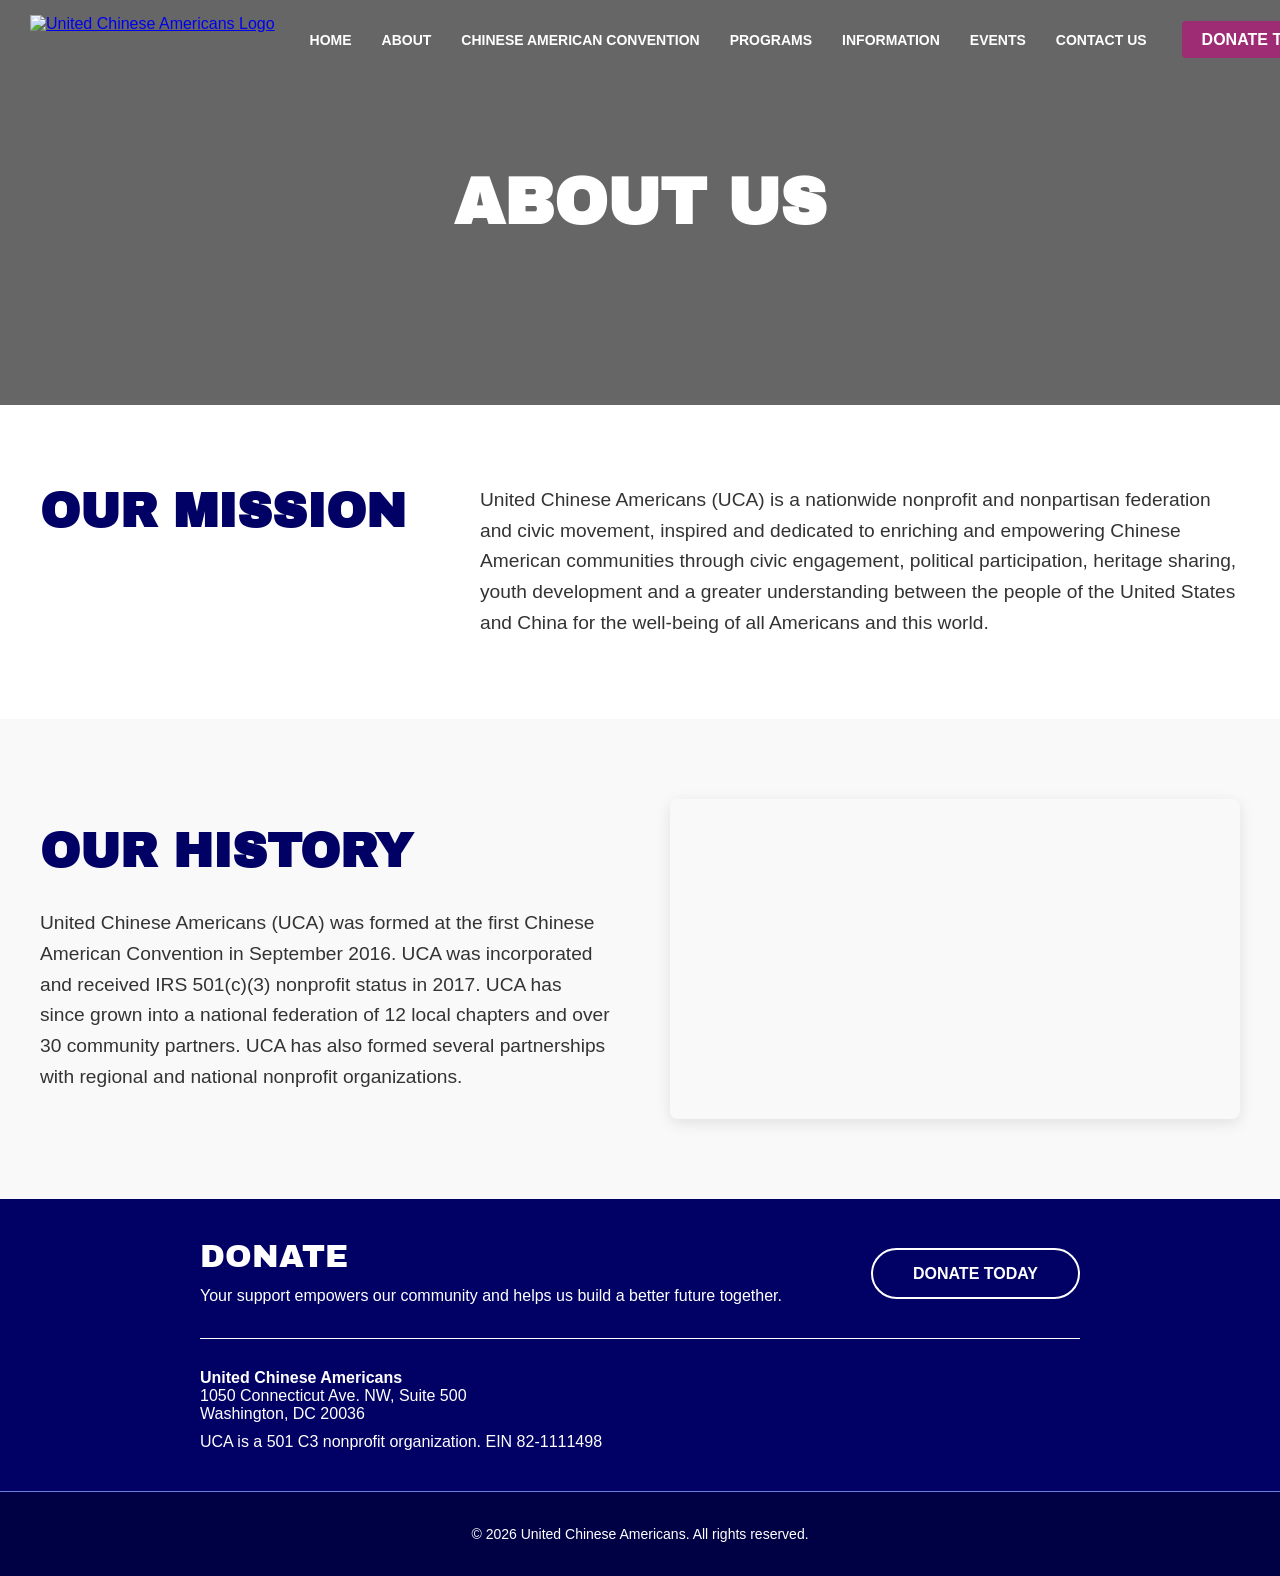
==== about.html @ e95e44c4 "Finished team page" ====
<!DOCTYPE html>
<html lang="en">

<head>
    <meta charset="UTF-8">
    <meta name="viewport" content="width=device-width, initial-scale=1.0">
    <link rel="icon" href="images/logo.png" type="image/png">
    <title>United Chinese Americans</title>
    <link rel="stylesheet" href="styles/shared.css">
    <link rel="stylesheet" href="styles/about.css">
    <script defer src="scripts/shared.js"></script>
    <script defer src="scripts/about.js"></script>
    <!-- Google Fonts -->
    <link rel="preconnect" href="https://fonts.googleapis.com">
    <link rel="preconnect" href="https://fonts.gstatic.com" crossorigin>
    <link href="https://fonts.googleapis.com/css2?family=Archivo+Black&family=Great+Vibes&display=swap"
        rel="stylesheet">
</head>

<body>

    <!-- Header will be loaded here -->
    <div id="header-placeholder"></div>

    <main>
        <section class="about-hero">
            <div class="hero-overlay"></div>
            <div class="hero-content">
                <h1>ABOUT US</h1>
            </div>
        </section>

        <section class="mission-section">
            <div class="mission-container">
                <div class="mission-left">
                    <h2>Our Mission</h2>
                </div>
                <div class="mission-right">
                    <p>United Chinese Americans (UCA) is a nationwide nonprofit and nonpartisan federation and civic
                        movement, inspired and dedicated to enriching and empowering Chinese American communities
                        through civic engagement, political participation, heritage sharing, youth development and a
                        greater understanding between the people of the United States and China for the well-being of
                        all Americans and this world.</p>
                </div>
            </div>
        </section>

        <section class="history-section">
            <div class="history-container">
                <div class="history-left">
                    <h2>Our History</h2>
                    <p>United Chinese Americans (UCA) was formed at the first Chinese American Convention in September
                        2016. UCA was incorporated and received IRS 501(c)(3) nonprofit status in 2017. UCA has since
                        grown into a national federation of 12 local chapters and over 30 community partners. UCA has
                        also formed several partnerships with regional and national nonprofit organizations. </p> 
                </div>
                <div class="history-right">
                    <div class="video-wrapper">
                        <iframe src="https://www.youtube.com/embed/5W8RGDTOjv4" title="UCA History Video"
                            frameborder="0"
                            allow="accelerometer; autoplay; clipboard-write; encrypted-media; gyroscope; picture-in-picture; web-share"
                            allowfullscreen></iframe>
                    </div>
                </div>
            </div>
        </section>
    </main>


    <!-- Footer will be loaded here -->
    <div id="footer-placeholder"></div>

</body>

</html>
---- styles/shared.css ----
/* General Reset */
body {
    margin: 0;
    font-family: 'Segoe UI', Tahoma, Geneva, Verdana, sans-serif;
}

/* Header Layout */
.site-header {
    display: flex;
    justify-content: space-between;
    align-items: center;
    padding: 15px 30px;
    background-color: transparent;
    white-space: nowrap;
    position: fixed;
    top: 0;
    left: 0;
    width: 100%;
    box-sizing: border-box;
    transition: background-color 0.3s ease, box-shadow 0.3s ease;
    z-index: 1000;
}

/* Header Scrolled/Hover State */
.site-header.scrolled,
.site-header:hover {
    background-color: #ffffff;
    box-shadow: 0 2px 5px rgba(0,0,0,0.1);
}

/* Left: Logo */
.header-left {
    flex: 0 0 auto;
}

.logo-img {
    height: 50px; /* Adjust based on actual logo aspect ratio */
    width: auto;
    display: block;
}

/* Center: Navigation */
.header-center {
    flex: 1 1 auto;
    display: flex;
    justify-content: center;
    padding: 0 20px;
    align-items: center;
}

.main-nav {
    display: flex;
    align-items: center;
}

/* Top-level Navigation Links */
.main-nav > a,
.dropdown > a {
    text-decoration: none;
    color: #ffffff;
    font-weight: 600;
    font-size: 14px;
    margin: 0 15px;
    transition: color 0.3s ease;
    display: inline-block;
}

.site-header.scrolled .main-nav > a,
.site-header.scrolled .dropdown > a,
.site-header:hover .main-nav > a,
.site-header:hover .dropdown > a {
    color: #333;
}

.main-nav > a:hover,
.dropdown > a:hover {
    color: #0056b3;
}

/* Dropdown Menu Styles */
.dropdown {
    position: relative;
    display: flex;
    align-items: center;
    height: 100%;
}

.dropdown-content {
    display: none;
    position: absolute;
    background-color: #ffffff;
    min-width: 220px;
    box-shadow: 0px 8px 16px 0px rgba(0,0,0,0.2);
    z-index: 1001;
    top: 100%;
    left: 0;
    border-top: 3px solid #9e2c74;
    text-align: left;
}

.dropdown:hover .dropdown-content {
    display: block;
}

.dropdown-content a {
    color: #333;
    padding: 12px 16px;
    text-decoration: none;
    display: block;
    margin: 0;
    font-weight: normal;
    font-size: 14px;
    border-bottom: 1px solid #f1f1f1;
}

.dropdown-content a:hover {
    background-color: #f9f9f9;
    color: #9e2c74;
}

/* Ensure the parent link in dropdown maintains hover state if needed */
.dropdown:hover > a {
    color: #0056b3;
}

/* Dropdown Toggle Arrow (Hidden on Desktop) */
.dropdown-toggle {
    display: none;
}

/* Right: Donate Button */
.header-right {
    flex: 0 0 auto;
}

.donate-btn {
    background-color: #9e2c74;
    color: white;
    padding: 10px 20px;
    text-decoration: none;
    border-radius: 4px;
    font-weight: bold;
    transition: background-color 0.3s ease;
}

.donate-btn:hover {
    background-color: 9e2c74;
}

/* Footer Styles */
.site-footer {
    width: 100%;
    color: #ffffff;
}

/* Part 1: Donate Section */
.footer-top {
    background-color: #000065; /* Theme Dark Blue */
    padding: 40px 200px;
    display: block;
}

.footer-cta {
    display: flex;
    justify-content: space-between;
    align-items: center;
}

.footer-content-left h3 {
    margin-top: 0;
    font-size: 32px;
    text-transform: uppercase;
    margin-bottom: 10px;
    font-family: "Archivo Black", sans-serif;
    font-weight: 400;
}

.footer-content-left p {
    margin: 0;
    font-size: 16px;
    max-width: 600px;
    line-height: 1.5;
}

.footer-donate-btn {
    background-color: transparent;
    border: 2px solid #ffffff;
    color: #ffffff;
    padding: 15px 40px;
    text-decoration: none;
    font-weight: bold;
    border-radius: 40px;
    transition: all 0.3s ease;
}

.footer-donate-btn:hover {
    background-color: #9e2c74;
    border-color: #9e2c74;
}

/* Part 2: Bottom Section */
.footer-bottom {
    background-color: #000045; /* Slightly darker shade for contrast */
    padding: 20px;
    text-align: center;
    font-size: 14px;
    border-top: 1px solid #6780e1; /* Theme Light Blue border */
}

/* Hamburger Menu Icon */
.hamburger {
    display: none;
    cursor: pointer;
    flex-direction: column;
    justify-content: space-between;
    width: 30px;
    height: 21px;
    z-index: 2000;
    margin-left: 15px;
}

.hamburger .bar {
    height: 3px;
    width: 100%;
    background-color: #ffffff;
    border-radius: 3px;
    transition: all 0.3s ease;
}

.site-header.scrolled .hamburger .bar,
.site-header:hover .hamburger .bar {
    background-color: #333;
}

/* Mobile Responsive Styles */
@media (max-width: 992px) {
    .hamburger {
        display: flex;
    }

    .header-center {
        position: fixed;
        top: 0;
        right: -100%; /* Hidden by default */
        width: 70%;
        height: 100vh;
        background-color: rgba(255, 255, 255, 0.85); /* Half-transparent */
        backdrop-filter: blur(10px); /* Blur effect */
        -webkit-backdrop-filter: blur(10px);
        flex-direction: column;
        justify-content: flex-start;
        padding-top: 80px;
        transition: right 0.3s ease-in-out;
        box-shadow: -2px 0 10px rgba(0,0,0,0.1);
        z-index: 1500;
        overflow-y: auto;
    }

    .header-center.active {
        right: 0; /* Slide in */
    }

    .main-nav {
        flex-direction: column;
        align-items: flex-start;
        width: 100%;
    }

    .main-nav > a, 
    .dropdown {
        width: 100%;
        margin: 0;
        padding: 15px 20px;
        border-bottom: 1px solid #eee;
        box-sizing: border-box;
    }

    .main-nav > a,
    .dropdown > a {
        color: #333;
    }

    .dropdown {
        flex-direction: column;
        align-items: flex-start;
        height: auto;
    }

    .dropdown-content {
        position: relative;
        box-shadow: none;
        border-top: none;
        background-color: transparent;
        padding-left: 20px;
        width: 100%;
        margin-top: 0;
        top: 0;
        left: 0;
    }

    /* Hamburger Animation */
    .hamburger.active .bar:nth-child(1) { transform: translateY(9px) rotate(45deg); }
    .hamburger.active .bar:nth-child(2) { opacity: 0; }
    .hamburger.active .bar:nth-child(3) { transform: translateY(-9px) rotate(-45deg); }

    /* Mobile Dropdown Toggles */
    .dropdown-toggle {
        display: block;
        position: absolute;
        right: 20px;
        top: 15px;
        cursor: pointer;
        font-size: 14px;
        color: #333;
        transition: transform 0.3s ease;
        line-height: 1;
    }

    .dropdown.active .dropdown-toggle {
        transform: rotate(90deg);
    }

    /* Override hover behavior on mobile */
    .dropdown:hover .dropdown-content {
        display: none;
    }

    .dropdown.active .dropdown-content {
        display: block;
    }

    /* Mobile Footer */
    .footer-top {
        padding: 40px 20px;
    }

    .footer-cta {
        flex-direction: column;
        text-align: center;
        gap: 20px;
    }
}
---- styles/about.css ----
/* About Hero Section */
.about-hero {
    position: relative;
    width: 100%;
    height: 45vh;
    min-height: 300px;
    background-image: url('https://storage.googleapis.com/objects.ucausa.org/index/cover2.jpg');
    background-size: cover;
    background-position: center;
    display: flex;
    align-items: center;
    justify-content: center;
    color: #ffffff;
}

.hero-overlay {
    position: absolute;
    top: 0;
    left: 0;
    width: 100%;
    height: 100%;
    background-color: rgba(0, 0, 0, 0.6);
    z-index: 1;
}

.hero-content {
    position: relative;
    z-index: 2;
    text-align: center;
    padding: 20px;
}

.hero-content h1 {
    font-family: "Archivo Black", sans-serif;
    font-size: 4rem;
    margin: 0;
}

/* Mission Section */
.mission-section {
    padding: 80px 20px;
    background-color: #ffffff;
}

.mission-container {
    max-width: 1200px;
    margin: 0 auto;
    display: flex;
    justify-content: space-between;
    align-items: flex-start;
    gap: 60px;
}

.mission-left {
    flex: 1;
}

.mission-left h2 {
    font-family: "Archivo Black", sans-serif;
    font-size: 3rem;
    color: #000065;
    margin: 0;
    line-height: 1.1;
    text-transform: uppercase;
}

.mission-right {
    flex: 2;
}

.mission-right p {
    font-size: 1.2rem;
    line-height: 1.6;
    color: #333;
    margin: 0;
}

/* History Section */
.history-section {
    padding: 80px 20px;
    background-color: #f9f9f9;
}

.history-container {
    max-width: 1200px;
    margin: 0 auto;
    display: flex;
    align-items: center;
    gap: 60px;
}

.history-left {
    flex: 1;
}

.history-left h2 {
    font-family: "Archivo Black", sans-serif;
    font-size: 3rem;
    color: #000065;
    margin: 0 0 30px 0;
    line-height: 1.1;
    text-transform: uppercase;
}

.history-left p {
    font-size: 1.2rem;
    line-height: 1.6;
    color: #333;
    margin: 0;
}

.history-right {
    flex: 1;
}

.video-wrapper {
    position: relative;
    padding-bottom: 56.25%; /* 16:9 Aspect Ratio */
    height: 0;
    overflow: hidden;
    border-radius: 8px;
    box-shadow: 0 4px 15px rgba(0,0,0,0.1);
}

.video-wrapper iframe {
    position: absolute;
    top: 0;
    left: 0;
    width: 100%;
    height: 100%;
}

@media (max-width: 768px) {
    .hero-content h1 {
        font-size: 2.5rem;
    }

    .mission-container {
        flex-direction: column;
        gap: 30px;
    }

    .history-container {
        flex-direction: column;
        gap: 40px;
    }
}
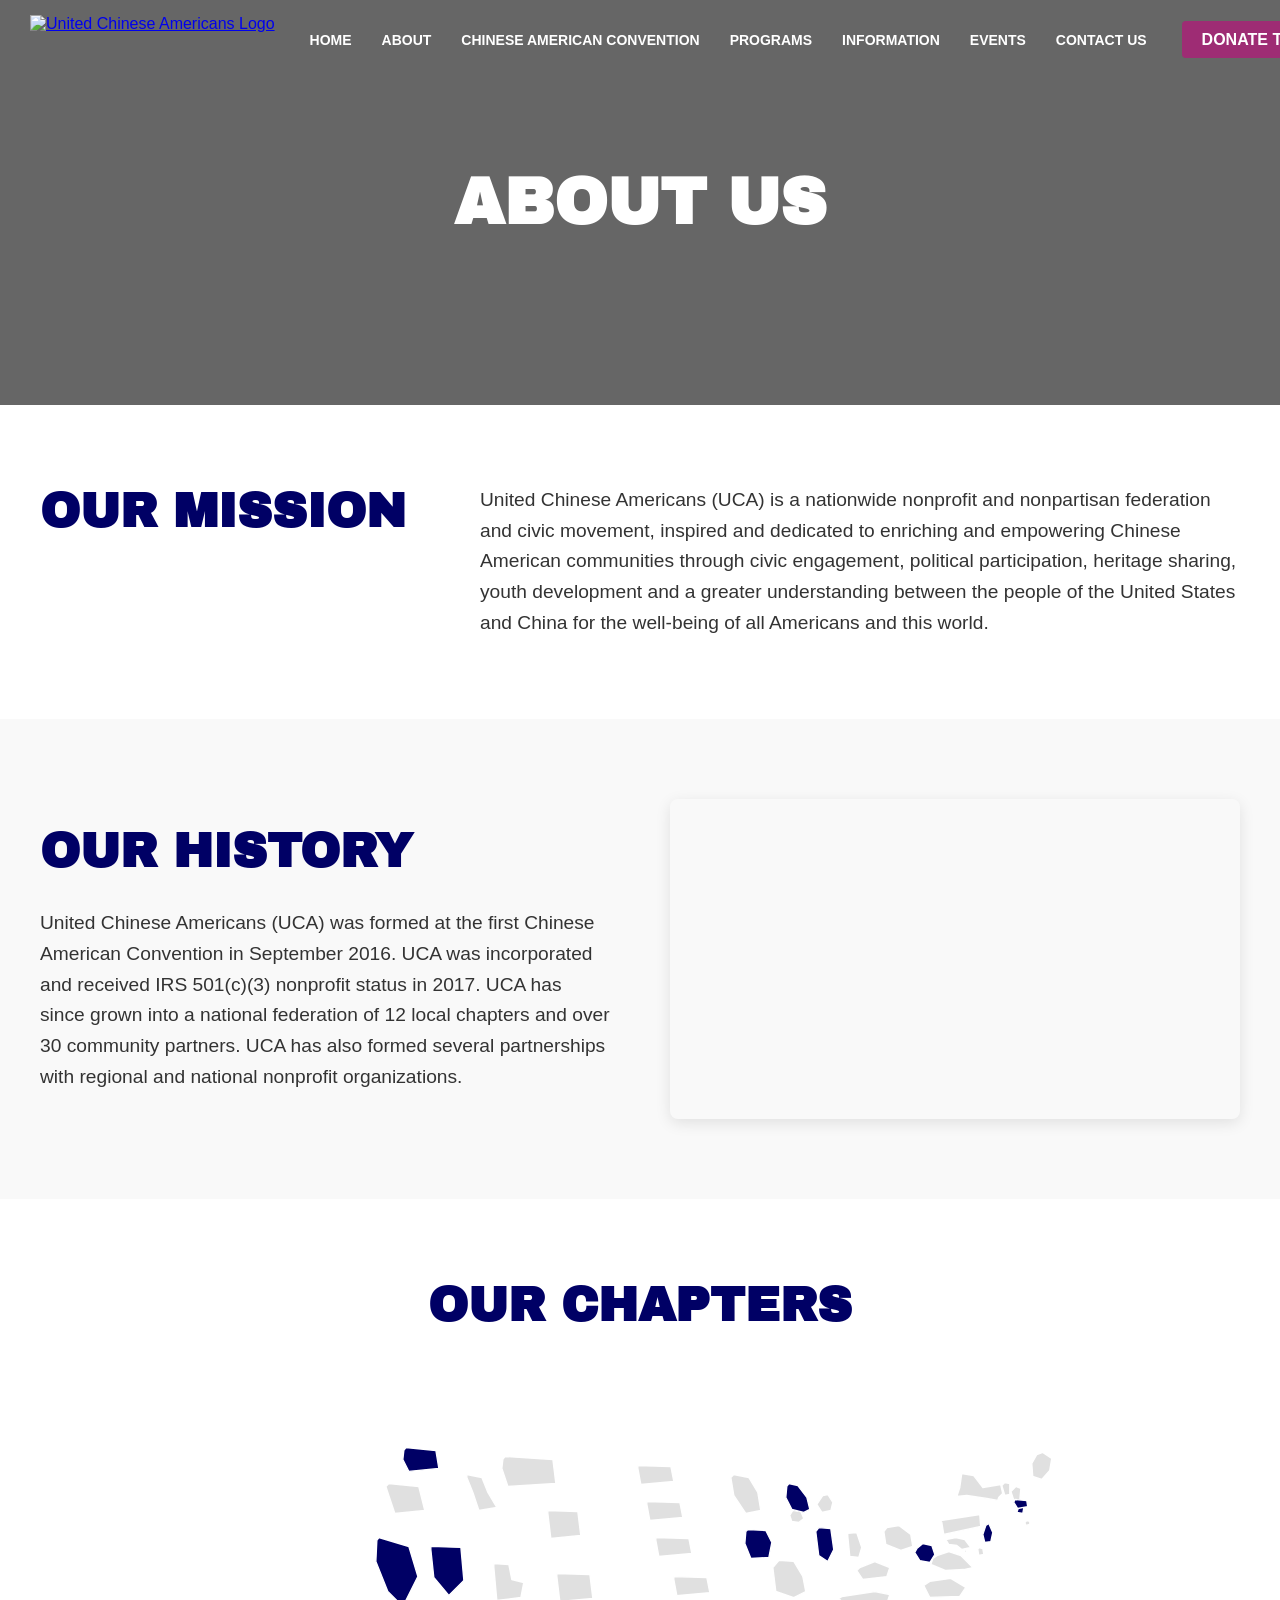
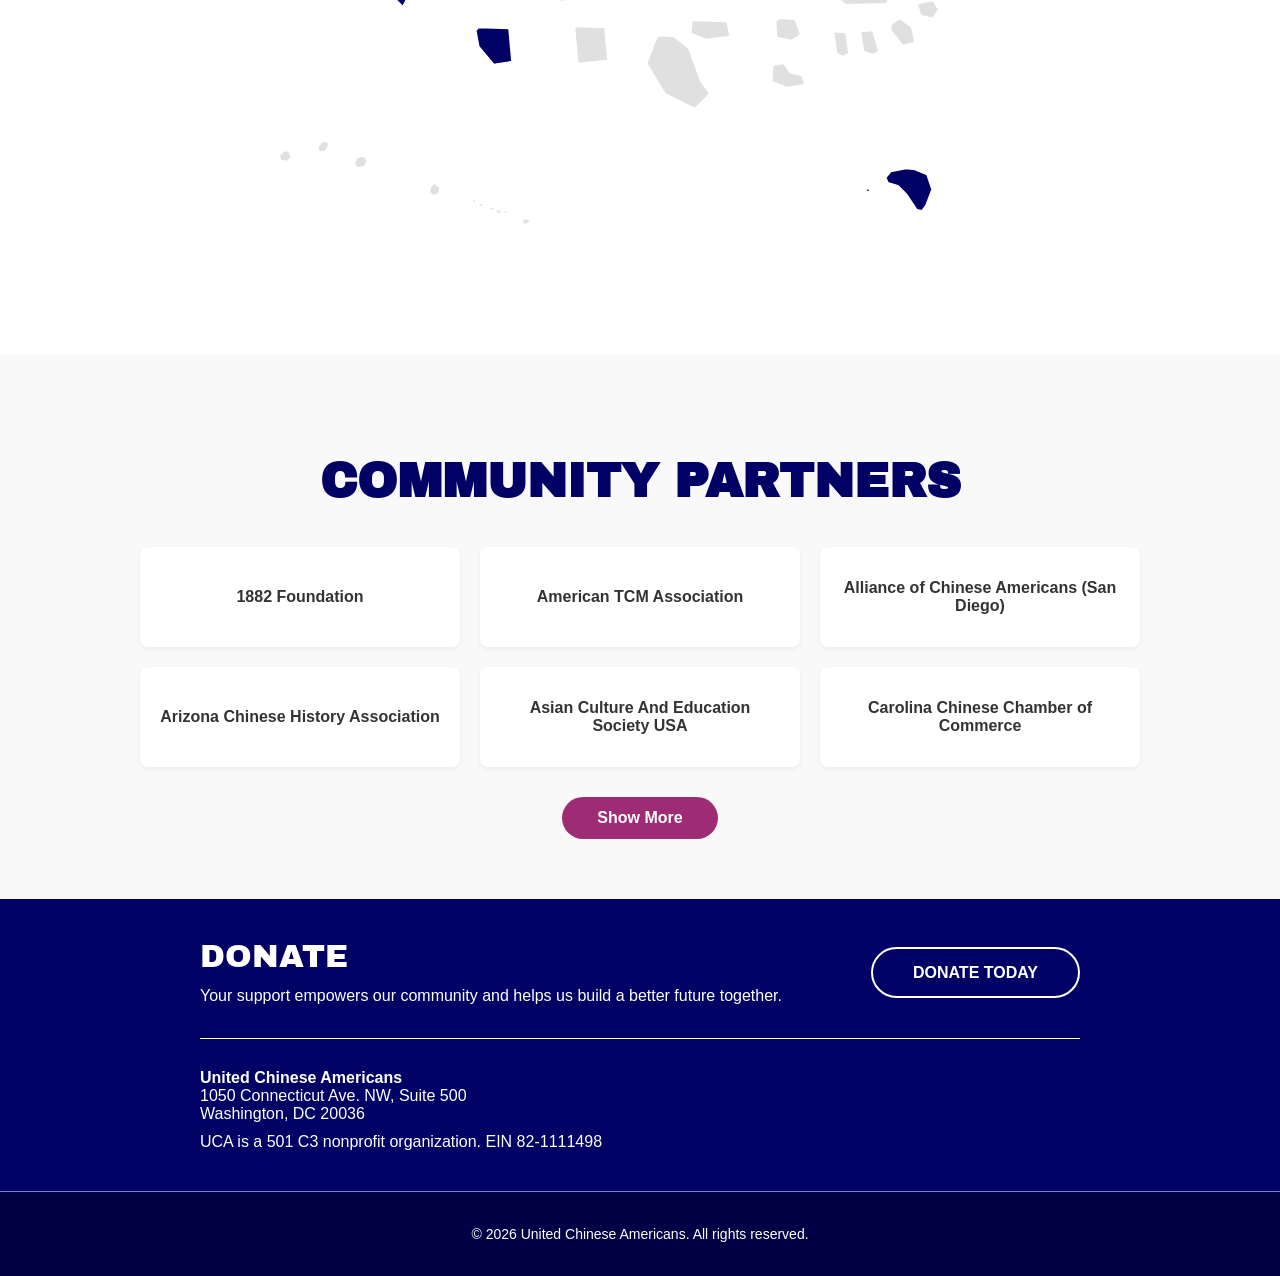
==== commit 83b5cb54: "about -chapter" ====
--- a/about.html
+++ b/about.html
@@ -4,7 +4,7 @@
 <head>
     <meta charset="UTF-8">
     <meta name="viewport" content="width=device-width, initial-scale=1.0">
-    <link rel="icon" href="images/logo.png" type="image/png">
+    <link rel="icon" href="https://storage.googleapis.com/objects.ucausa.org/logo/logo.png" type="image/png">
     <title>United Chinese Americans</title>
     <link rel="stylesheet" href="styles/shared.css">
     <link rel="stylesheet" href="styles/about.css">
@@ -64,6 +64,24 @@
                 </div>
             </div>
         </section>
+
+        <section class="chapters-section">
+            <div class="chapters-container">
+                <h2>Our Chapters</h2>
+                <div id="us-map-container"></div>
+                <div id="chapter-tooltip" class="chapter-tooltip"></div>
+            </div>
+        </section>
+
+        <section class="partners-section">
+            <div class="partners-container">
+                <h2>Community Partners</h2>
+                <div id="partners-grid" class="partners-grid"></div>
+                <div class="partners-toggle-container">
+                    <button id="toggle-partners-btn" class="partners-btn">Show More</button>
+                </div>
+            </div>
+        </section>
     </main>
 
 
--- a/styles/about.css
+++ b/styles/about.css
@@ -143,5 +143,143 @@
     .history-container {
         flex-direction: column;
         gap: 40px;
+        align-items: stretch;
     }
+}
+
+/* Chapters Section */
+.chapters-section {
+    padding: 40px 20px;
+    background-color: #ffffff;
+    text-align: center;
+}
+
+.chapters-container {
+    max-width: 1000px;
+    margin: 0 auto;
+    position: relative;
+}
+
+.chapters-container h2 {
+    font-family: "Archivo Black", sans-serif;
+    font-size: 3rem;
+    color: #000065;
+    margin-bottom: 40px;
+    text-transform: uppercase;
+}
+
+#us-map-container {
+    width: 100%;
+    max-width: 900px;
+    margin: 0 auto;
+}
+
+#us-map {
+    width: 100%;
+    height: auto;
+    overflow: visible;
+}
+
+path.state {
+    fill: #e0e0e0;
+    stroke: #ffffff;
+    stroke-width: 1.5;
+    stroke-linejoin: round;
+    transition: all 0.3s ease;
+    cursor: default;
+}
+
+path.state.has-chapter {
+    fill: #000065;
+    cursor: pointer;
+}
+
+path.state.has-chapter:hover {
+    fill: #9e2c74;
+    transform: scale(1.05);
+    transform-box: fill-box;
+    transform-origin: center;
+    stroke: #333;
+}
+
+.chapter-tooltip {
+    position: fixed;
+    display: none;
+    background-color: rgba(0, 0, 0, 0.85);
+    color: #fff;
+    padding: 10px 15px;
+    border-radius: 5px;
+    font-size: 14px;
+    pointer-events: none;
+    z-index: 1000;
+    white-space: nowrap;
+    box-shadow: 0 2px 5px rgba(0,0,0,0.2);
+}
+
+/* Partners Section */
+.partners-section {
+    padding: 60px 20px;
+    background-color: #f9f9f9;
+    text-align: center;
+}
+
+.partners-container {
+    max-width: 1000px;
+    margin: 0 auto;
+}
+
+.partners-container h2 {
+    font-family: "Archivo Black", sans-serif;
+    font-size: 3rem;
+    color: #000065;
+    margin-bottom: 40px;
+    text-transform: uppercase;
+}
+
+.partners-grid {
+    display: grid;
+    grid-template-columns: repeat(auto-fill, minmax(280px, 1fr));
+    gap: 20px;
+    margin-bottom: 30px;
+}
+
+.partner-item {
+    background-color: #ffffff;
+    padding: 20px;
+    border-radius: 8px;
+    box-shadow: 0 2px 5px rgba(0,0,0,0.05);
+    font-weight: 600;
+    color: #333;
+    display: flex;
+    align-items: center;
+    justify-content: center;
+    text-align: center;
+    min-height: 60px;
+    transition: transform 0.2s ease;
+}
+
+.partner-item:hover {
+    transform: translateY(-3px);
+    box-shadow: 0 4px 10px rgba(0,0,0,0.1);
+    color: #9e2c74;
+}
+
+.partners-toggle-container {
+    margin-top: 20px;
+}
+
+.partners-btn {
+    background-color: #9e2c74;
+    color: #ffffff;
+    border: none;
+    padding: 12px 35px;
+    font-size: 1rem;
+    font-weight: bold;
+    border-radius: 30px;
+    cursor: pointer;
+    transition: background-color 0.3s ease;
+}
+
+.partners-btn:hover {
+    background-color: #7a225a;
 }
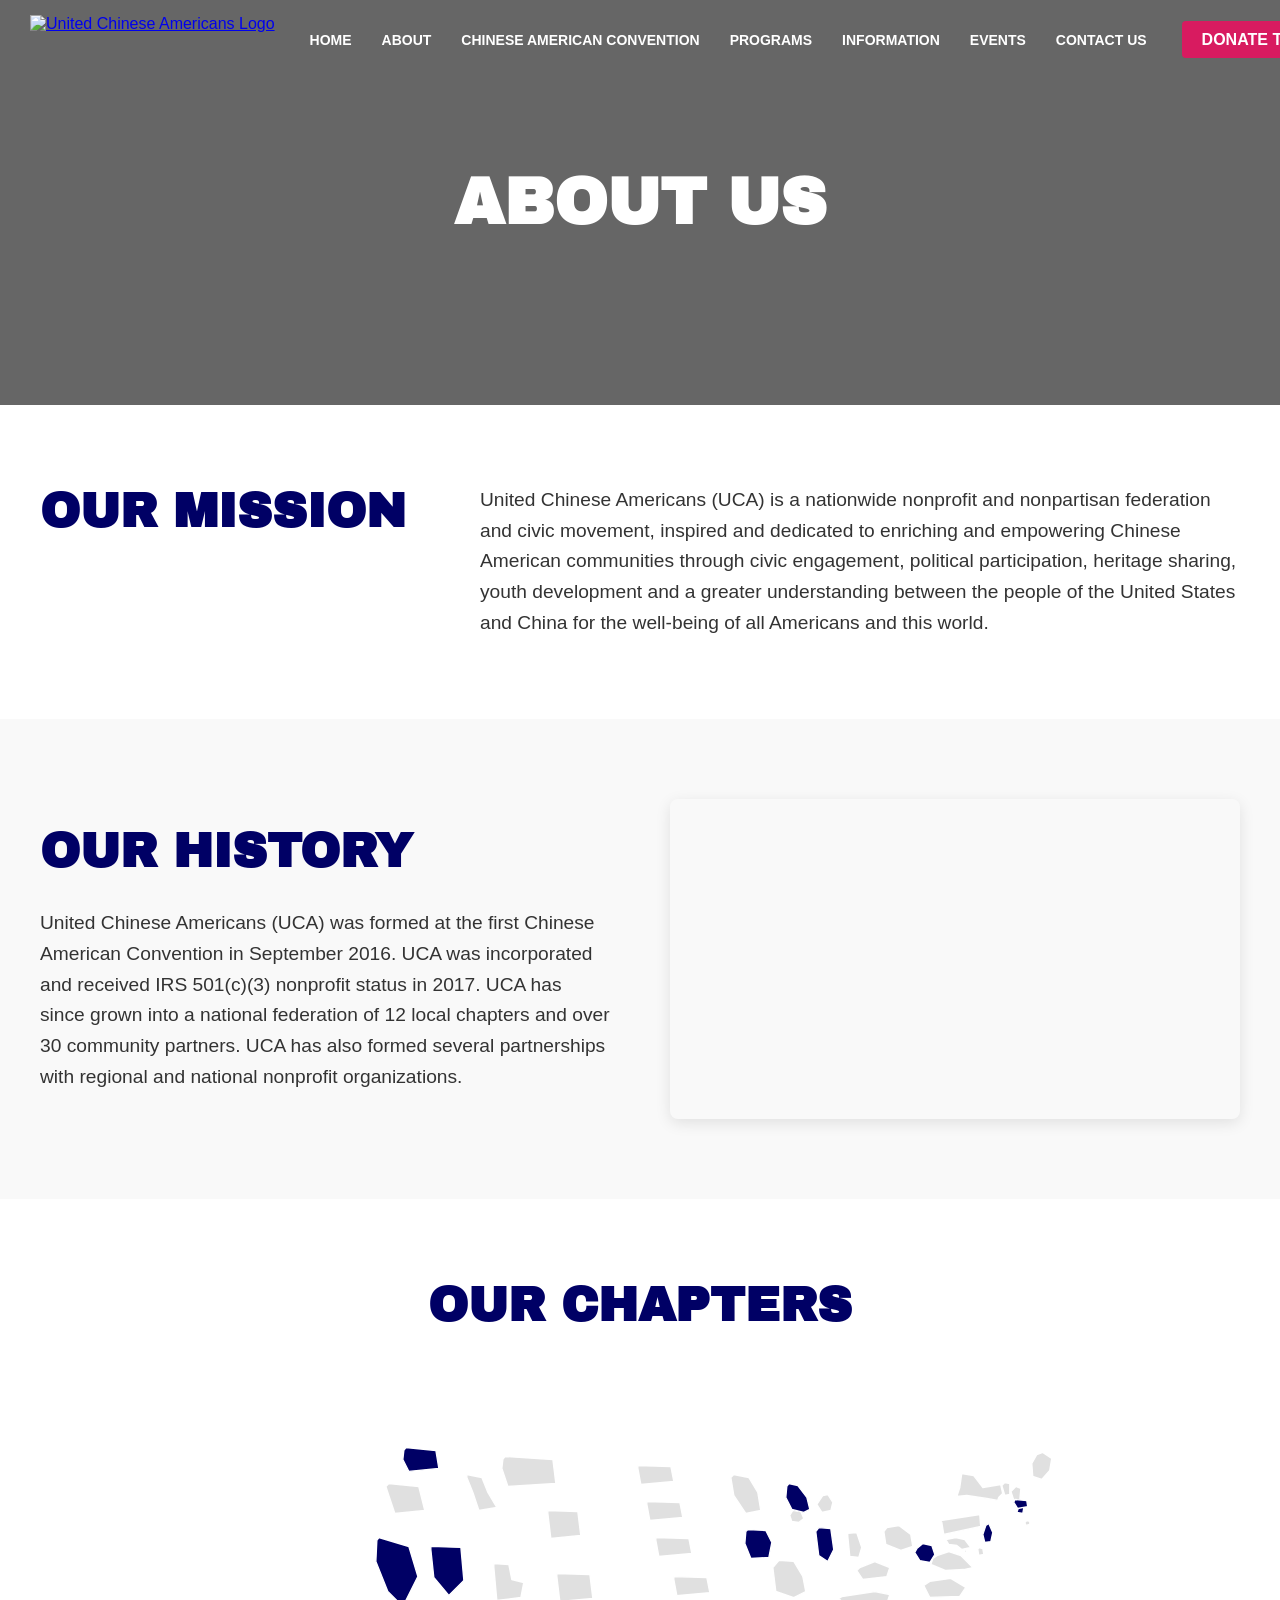
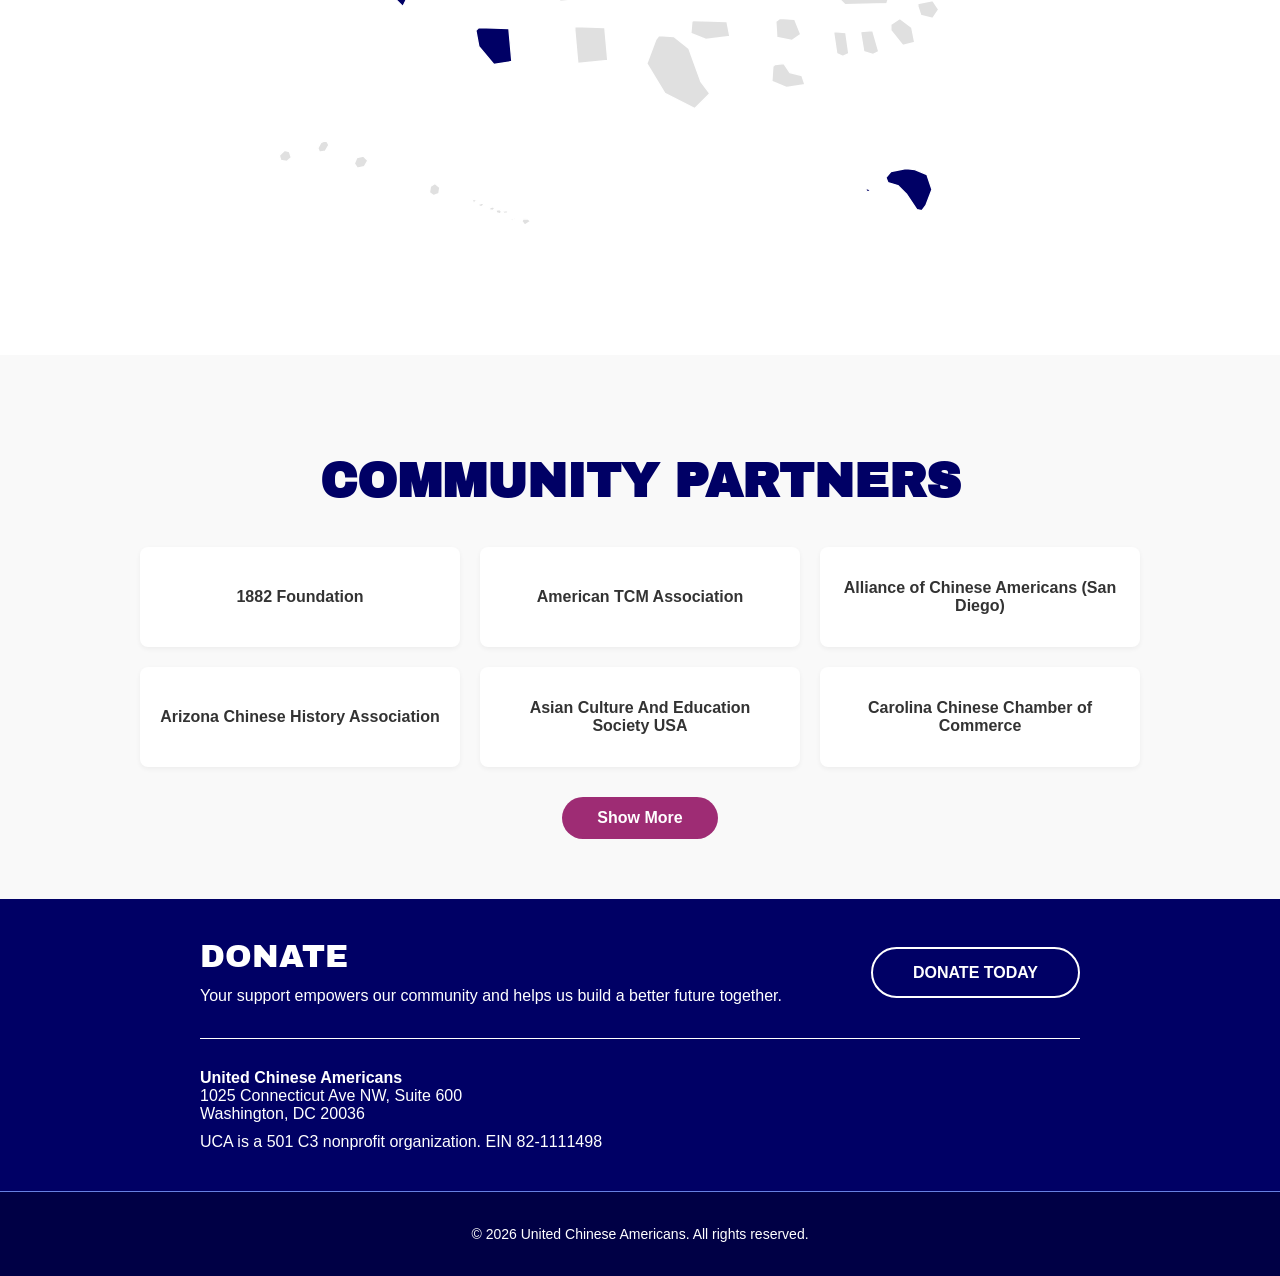
==== commit 0968675e: "team switch" ====
--- a/about.html
+++ b/about.html
@@ -1,93 +1,93 @@
-<!DOCTYPE html>
-<html lang="en">
-
-<head>
-    <meta charset="UTF-8">
-    <meta name="viewport" content="width=device-width, initial-scale=1.0">
-    <link rel="icon" href="https://storage.googleapis.com/objects.ucausa.org/logo/logo.png" type="image/png">
-    <title>United Chinese Americans</title>
-    <link rel="stylesheet" href="styles/shared.css">
-    <link rel="stylesheet" href="styles/about.css">
-    <script defer src="scripts/shared.js"></script>
-    <script defer src="scripts/about.js"></script>
-    <!-- Google Fonts -->
-    <link rel="preconnect" href="https://fonts.googleapis.com">
-    <link rel="preconnect" href="https://fonts.gstatic.com" crossorigin>
-    <link href="https://fonts.googleapis.com/css2?family=Archivo+Black&family=Great+Vibes&display=swap"
-        rel="stylesheet">
-</head>
-
-<body>
-
-    <!-- Header will be loaded here -->
-    <div id="header-placeholder"></div>
-
-    <main>
-        <section class="about-hero">
-            <div class="hero-overlay"></div>
-            <div class="hero-content">
-                <h1>ABOUT US</h1>
-            </div>
-        </section>
-
-        <section class="mission-section">
-            <div class="mission-container">
-                <div class="mission-left">
-                    <h2>Our Mission</h2>
-                </div>
-                <div class="mission-right">
-                    <p>United Chinese Americans (UCA) is a nationwide nonprofit and nonpartisan federation and civic
-                        movement, inspired and dedicated to enriching and empowering Chinese American communities
-                        through civic engagement, political participation, heritage sharing, youth development and a
-                        greater understanding between the people of the United States and China for the well-being of
-                        all Americans and this world.</p>
-                </div>
-            </div>
-        </section>
-
-        <section class="history-section">
-            <div class="history-container">
-                <div class="history-left">
-                    <h2>Our History</h2>
-                    <p>United Chinese Americans (UCA) was formed at the first Chinese American Convention in September
-                        2016. UCA was incorporated and received IRS 501(c)(3) nonprofit status in 2017. UCA has since
-                        grown into a national federation of 12 local chapters and over 30 community partners. UCA has
-                        also formed several partnerships with regional and national nonprofit organizations. </p> 
-                </div>
-                <div class="history-right">
-                    <div class="video-wrapper">
-                        <iframe src="https://www.youtube.com/embed/5W8RGDTOjv4" title="UCA History Video"
-                            frameborder="0"
-                            allow="accelerometer; autoplay; clipboard-write; encrypted-media; gyroscope; picture-in-picture; web-share"
-                            allowfullscreen></iframe>
-                    </div>
-                </div>
-            </div>
-        </section>
-
-        <section class="chapters-section">
-            <div class="chapters-container">
-                <h2>Our Chapters</h2>
-                <div id="us-map-container"></div>
-                <div id="chapter-tooltip" class="chapter-tooltip"></div>
-            </div>
-        </section>
-
-        <section class="partners-section">
-            <div class="partners-container">
-                <h2>Community Partners</h2>
-                <div id="partners-grid" class="partners-grid"></div>
-                <div class="partners-toggle-container">
-                    <button id="toggle-partners-btn" class="partners-btn">Show More</button>
-                </div>
-            </div>
-        </section>
-    </main>
-
-
-    <!-- Footer will be loaded here -->
-    <div id="footer-placeholder"></div>
-
-</body>
-
+<!DOCTYPE html>
+<html lang="en">
+
+<head>
+    <meta charset="UTF-8">
+    <meta name="viewport" content="width=device-width, initial-scale=1.0">
+    <link rel="icon" href="https://storage.googleapis.com/objects.ucausa.org/logo/logo.png" type="image/png">
+    <title>United Chinese Americans</title>
+    <link rel="stylesheet" href="styles/shared.css">
+    <link rel="stylesheet" href="styles/about.css">
+    <script defer src="scripts/shared.js"></script>
+    <script defer src="scripts/about.js"></script>
+    <!-- Google Fonts -->
+    <link rel="preconnect" href="https://fonts.googleapis.com">
+    <link rel="preconnect" href="https://fonts.gstatic.com" crossorigin>
+    <link href="https://fonts.googleapis.com/css2?family=Archivo+Black&family=Great+Vibes&display=swap"
+        rel="stylesheet">
+</head>
+
+<body>
+
+    <!-- Header will be loaded here -->
+    <div id="header-placeholder"></div>
+
+    <main>
+        <section class="about-hero">
+            <div class="hero-overlay"></div>
+            <div class="hero-content">
+                <h1>ABOUT US</h1>
+            </div>
+        </section>
+
+        <section class="mission-section">
+            <div class="mission-container">
+                <div class="mission-left">
+                    <h2>Our Mission</h2>
+                </div>
+                <div class="mission-right">
+                    <p>United Chinese Americans (UCA) is a nationwide nonprofit and nonpartisan federation and civic
+                        movement, inspired and dedicated to enriching and empowering Chinese American communities
+                        through civic engagement, political participation, heritage sharing, youth development and a
+                        greater understanding between the people of the United States and China for the well-being of
+                        all Americans and this world.</p>
+                </div>
+            </div>
+        </section>
+
+        <section class="history-section">
+            <div class="history-container">
+                <div class="history-left">
+                    <h2>Our History</h2>
+                    <p>United Chinese Americans (UCA) was formed at the first Chinese American Convention in September
+                        2016. UCA was incorporated and received IRS 501(c)(3) nonprofit status in 2017. UCA has since
+                        grown into a national federation of 12 local chapters and over 30 community partners. UCA has
+                        also formed several partnerships with regional and national nonprofit organizations. </p> 
+                </div>
+                <div class="history-right">
+                    <div class="video-wrapper">
+                        <iframe src="https://www.youtube.com/embed/5W8RGDTOjv4" title="UCA History Video"
+                            frameborder="0"
+                            allow="accelerometer; autoplay; clipboard-write; encrypted-media; gyroscope; picture-in-picture; web-share"
+                            allowfullscreen></iframe>
+                    </div>
+                </div>
+            </div>
+        </section>
+
+        <section class="chapters-section" id="chapters-section">
+            <div class="chapters-container">
+                <h2>Our Chapters</h2>
+                <div id="us-map-container"></div>
+                <div id="chapter-tooltip" class="chapter-tooltip"></div>
+            </div>
+        </section>
+
+        <section class="partners-section" id="partners-section">
+            <div class="partners-container">
+                <h2>Community Partners</h2>
+                <div id="partners-grid" class="partners-grid"></div>
+                <div class="partners-toggle-container">
+                    <button id="toggle-partners-btn" class="partners-btn">Show More</button>
+                </div>
+            </div>
+        </section>
+    </main>
+
+
+    <!-- Footer will be loaded here -->
+    <div id="footer-placeholder"></div>
+
+</body>
+
 </html>
--- a/styles/shared.css
+++ b/styles/shared.css
@@ -1,342 +1,347 @@
-/* General Reset */
-body {
-    margin: 0;
-    font-family: 'Segoe UI', Tahoma, Geneva, Verdana, sans-serif;
-}
-
-/* Header Layout */
-.site-header {
-    display: flex;
-    justify-content: space-between;
-    align-items: center;
-    padding: 15px 30px;
-    background-color: transparent;
-    white-space: nowrap;
-    position: fixed;
-    top: 0;
-    left: 0;
-    width: 100%;
-    box-sizing: border-box;
-    transition: background-color 0.3s ease, box-shadow 0.3s ease;
-    z-index: 1000;
-}
-
-/* Header Scrolled/Hover State */
-.site-header.scrolled,
-.site-header:hover {
-    background-color: #ffffff;
-    box-shadow: 0 2px 5px rgba(0,0,0,0.1);
-}
-
-/* Left: Logo */
-.header-left {
-    flex: 0 0 auto;
-}
-
-.logo-img {
-    height: 50px; /* Adjust based on actual logo aspect ratio */
-    width: auto;
-    display: block;
-}
-
-/* Center: Navigation */
-.header-center {
-    flex: 1 1 auto;
-    display: flex;
-    justify-content: center;
-    padding: 0 20px;
-    align-items: center;
-}
-
-.main-nav {
-    display: flex;
-    align-items: center;
-}
-
-/* Top-level Navigation Links */
-.main-nav > a,
-.dropdown > a {
-    text-decoration: none;
-    color: #ffffff;
-    font-weight: 600;
-    font-size: 14px;
-    margin: 0 15px;
-    transition: color 0.3s ease;
-    display: inline-block;
-}
-
-.site-header.scrolled .main-nav > a,
-.site-header.scrolled .dropdown > a,
-.site-header:hover .main-nav > a,
-.site-header:hover .dropdown > a {
-    color: #333;
-}
-
-.main-nav > a:hover,
-.dropdown > a:hover {
-    color: #0056b3;
-}
-
-/* Dropdown Menu Styles */
-.dropdown {
-    position: relative;
-    display: flex;
-    align-items: center;
-    height: 100%;
-}
-
-.dropdown-content {
-    display: none;
-    position: absolute;
-    background-color: #ffffff;
-    min-width: 220px;
-    box-shadow: 0px 8px 16px 0px rgba(0,0,0,0.2);
-    z-index: 1001;
-    top: 100%;
-    left: 0;
-    border-top: 3px solid #9e2c74;
-    text-align: left;
-}
-
-.dropdown:hover .dropdown-content {
-    display: block;
-}
-
-.dropdown-content a {
-    color: #333;
-    padding: 12px 16px;
-    text-decoration: none;
-    display: block;
-    margin: 0;
-    font-weight: normal;
-    font-size: 14px;
-    border-bottom: 1px solid #f1f1f1;
-}
-
-.dropdown-content a:hover {
-    background-color: #f9f9f9;
-    color: #9e2c74;
-}
-
-/* Ensure the parent link in dropdown maintains hover state if needed */
-.dropdown:hover > a {
-    color: #0056b3;
-}
-
-/* Dropdown Toggle Arrow (Hidden on Desktop) */
-.dropdown-toggle {
-    display: none;
-}
-
-/* Right: Donate Button */
-.header-right {
-    flex: 0 0 auto;
-}
-
-.donate-btn {
-    background-color: #9e2c74;
-    color: white;
-    padding: 10px 20px;
-    text-decoration: none;
-    border-radius: 4px;
-    font-weight: bold;
-    transition: background-color 0.3s ease;
-}
-
-.donate-btn:hover {
-    background-color: 9e2c74;
-}
-
-/* Footer Styles */
-.site-footer {
-    width: 100%;
-    color: #ffffff;
-}
-
-/* Part 1: Donate Section */
-.footer-top {
-    background-color: #000065; /* Theme Dark Blue */
-    padding: 40px 200px;
-    display: block;
-}
-
-.footer-cta {
-    display: flex;
-    justify-content: space-between;
-    align-items: center;
-}
-
-.footer-content-left h3 {
-    margin-top: 0;
-    font-size: 32px;
-    text-transform: uppercase;
-    margin-bottom: 10px;
-    font-family: "Archivo Black", sans-serif;
-    font-weight: 400;
-}
-
-.footer-content-left p {
-    margin: 0;
-    font-size: 16px;
-    max-width: 600px;
-    line-height: 1.5;
-}
-
-.footer-donate-btn {
-    background-color: transparent;
-    border: 2px solid #ffffff;
-    color: #ffffff;
-    padding: 15px 40px;
-    text-decoration: none;
-    font-weight: bold;
-    border-radius: 40px;
-    transition: all 0.3s ease;
-}
-
-.footer-donate-btn:hover {
-    background-color: #9e2c74;
-    border-color: #9e2c74;
-}
-
-/* Part 2: Bottom Section */
-.footer-bottom {
-    background-color: #000045; /* Slightly darker shade for contrast */
-    padding: 20px;
-    text-align: center;
-    font-size: 14px;
-    border-top: 1px solid #6780e1; /* Theme Light Blue border */
-}
-
-/* Hamburger Menu Icon */
-.hamburger {
-    display: none;
-    cursor: pointer;
-    flex-direction: column;
-    justify-content: space-between;
-    width: 30px;
-    height: 21px;
-    z-index: 2000;
-    margin-left: 15px;
-}
-
-.hamburger .bar {
-    height: 3px;
-    width: 100%;
-    background-color: #ffffff;
-    border-radius: 3px;
-    transition: all 0.3s ease;
-}
-
-.site-header.scrolled .hamburger .bar,
-.site-header:hover .hamburger .bar {
-    background-color: #333;
-}
-
-/* Mobile Responsive Styles */
-@media (max-width: 992px) {
-    .hamburger {
-        display: flex;
-    }
-
-    .header-center {
-        position: fixed;
-        top: 0;
-        right: -100%; /* Hidden by default */
-        width: 70%;
-        height: 100vh;
-        background-color: rgba(255, 255, 255, 0.85); /* Half-transparent */
-        backdrop-filter: blur(10px); /* Blur effect */
-        -webkit-backdrop-filter: blur(10px);
-        flex-direction: column;
-        justify-content: flex-start;
-        padding-top: 80px;
-        transition: right 0.3s ease-in-out;
-        box-shadow: -2px 0 10px rgba(0,0,0,0.1);
-        z-index: 1500;
-        overflow-y: auto;
-    }
-
-    .header-center.active {
-        right: 0; /* Slide in */
-    }
-
-    .main-nav {
-        flex-direction: column;
-        align-items: flex-start;
-        width: 100%;
-    }
-
-    .main-nav > a, 
-    .dropdown {
-        width: 100%;
-        margin: 0;
-        padding: 15px 20px;
-        border-bottom: 1px solid #eee;
-        box-sizing: border-box;
-    }
-
-    .main-nav > a,
-    .dropdown > a {
-        color: #333;
-    }
-
-    .dropdown {
-        flex-direction: column;
-        align-items: flex-start;
-        height: auto;
-    }
-
-    .dropdown-content {
-        position: relative;
-        box-shadow: none;
-        border-top: none;
-        background-color: transparent;
-        padding-left: 20px;
-        width: 100%;
-        margin-top: 0;
-        top: 0;
-        left: 0;
-    }
-
-    /* Hamburger Animation */
-    .hamburger.active .bar:nth-child(1) { transform: translateY(9px) rotate(45deg); }
-    .hamburger.active .bar:nth-child(2) { opacity: 0; }
-    .hamburger.active .bar:nth-child(3) { transform: translateY(-9px) rotate(-45deg); }
-
-    /* Mobile Dropdown Toggles */
-    .dropdown-toggle {
-        display: block;
-        position: absolute;
-        right: 20px;
-        top: 15px;
-        cursor: pointer;
-        font-size: 14px;
-        color: #333;
-        transition: transform 0.3s ease;
-        line-height: 1;
-    }
-
-    .dropdown.active .dropdown-toggle {
-        transform: rotate(90deg);
-    }
-
-    /* Override hover behavior on mobile */
-    .dropdown:hover .dropdown-content {
-        display: none;
-    }
-
-    .dropdown.active .dropdown-content {
-        display: block;
-    }
-
-    /* Mobile Footer */
-    .footer-top {
-        padding: 40px 20px;
-    }
-
-    .footer-cta {
-        flex-direction: column;
-        text-align: center;
-        gap: 20px;
-    }
+/* General Reset */
+html {
+    scroll-behavior: smooth;
+    scroll-padding-top: 100px; /* Offsets the fixed header height so content isn't hidden */
+}
+
+body {
+    margin: 0;
+    font-family: 'Segoe UI', Tahoma, Geneva, Verdana, sans-serif;
+}
+
+/* Header Layout */
+.site-header {
+    display: flex;
+    justify-content: space-between;
+    align-items: center;
+    padding: 15px 30px;
+    background-color: transparent;
+    white-space: nowrap;
+    position: fixed;
+    top: 0;
+    left: 0;
+    width: 100%;
+    box-sizing: border-box;
+    transition: background-color 0.3s ease, box-shadow 0.3s ease;
+    z-index: 1000;
+}
+
+/* Header Scrolled/Hover State */
+.site-header.scrolled,
+.site-header:hover {
+    background-color: #ffffff;
+    box-shadow: 0 2px 5px rgba(0,0,0,0.1);
+}
+
+/* Left: Logo */
+.header-left {
+    flex: 0 0 auto;
+}
+
+.logo-img {
+    height: 50px; /* Adjust based on actual logo aspect ratio */
+    width: auto;
+    display: block;
+}
+
+/* Center: Navigation */
+.header-center {
+    flex: 1 1 auto;
+    display: flex;
+    justify-content: center;
+    padding: 0 20px;
+    align-items: center;
+}
+
+.main-nav {
+    display: flex;
+    align-items: center;
+}
+
+/* Top-level Navigation Links */
+.main-nav > a,
+.dropdown > a {
+    text-decoration: none;
+    color: #ffffff;
+    font-weight: 600;
+    font-size: 14px;
+    margin: 0 15px;
+    transition: color 0.3s ease;
+    display: inline-block;
+}
+
+.site-header.scrolled .main-nav > a,
+.site-header.scrolled .dropdown > a,
+.site-header:hover .main-nav > a,
+.site-header:hover .dropdown > a {
+    color: #333;
+}
+
+.main-nav > a:hover,
+.dropdown > a:hover {
+    color: #0056b3;
+}
+
+/* Dropdown Menu Styles */
+.dropdown {
+    position: relative;
+    display: flex;
+    align-items: center;
+    height: 100%;
+}
+
+.dropdown-content {
+    display: none;
+    position: absolute;
+    background-color: #ffffff;
+    min-width: 220px;
+    box-shadow: 0px 8px 16px 0px rgba(0,0,0,0.2);
+    z-index: 1001;
+    top: 100%;
+    left: 0;
+    border-top: 3px solid #D81B60;
+    text-align: left;
+}
+
+.dropdown:hover .dropdown-content {
+    display: block;
+}
+
+.dropdown-content a {
+    color: #333;
+    padding: 12px 16px;
+    text-decoration: none;
+    display: block;
+    margin: 0;
+    font-weight: normal;
+    font-size: 14px;
+    border-bottom: 1px solid #f1f1f1;
+}
+
+.dropdown-content a:hover {
+    background-color: #f9f9f9;
+    color: #D81B60;
+}
+
+/* Ensure the parent link in dropdown maintains hover state if needed */
+.dropdown:hover > a {
+    color: #0056b3;
+}
+
+/* Dropdown Toggle Arrow (Hidden on Desktop) */
+.dropdown-toggle {
+    display: none;
+}
+
+/* Right: Donate Button */
+.header-right {
+    flex: 0 0 auto;
+}
+
+.donate-btn {
+    background-color: #D81B60;
+    color: white;
+    padding: 10px 20px;
+    text-decoration: none;
+    border-radius: 4px;
+    font-weight: bold;
+    transition: background-color 0.3s ease;
+}
+
+.donate-btn:hover {
+    background-color: D81B60;
+}
+
+/* Footer Styles */
+.site-footer {
+    width: 100%;
+    color: #ffffff;
+}
+
+/* Part 1: Donate Section */
+.footer-top {
+    background-color: #000065; /* Theme Dark Blue */
+    padding: 40px 200px;
+    display: block;
+}
+
+.footer-cta {
+    display: flex;
+    justify-content: space-between;
+    align-items: center;
+}
+
+.footer-content-left h3 {
+    margin-top: 0;
+    font-size: 32px;
+    text-transform: uppercase;
+    margin-bottom: 10px;
+    font-family: "Archivo Black", sans-serif;
+    font-weight: 400;
+}
+
+.footer-content-left p {
+    margin: 0;
+    font-size: 16px;
+    max-width: 600px;
+    line-height: 1.5;
+}
+
+.footer-donate-btn {
+    background-color: transparent;
+    border: 2px solid #ffffff;
+    color: #ffffff;
+    padding: 15px 40px;
+    text-decoration: none;
+    font-weight: bold;
+    border-radius: 40px;
+    transition: all 0.3s ease;
+}
+
+.footer-donate-btn:hover {
+    background-color: #D81B60;
+    border-color: #D81B60;
+}
+
+/* Part 2: Bottom Section */
+.footer-bottom {
+    background-color: #000045; /* Slightly darker shade for contrast */
+    padding: 20px;
+    text-align: center;
+    font-size: 14px;
+    border-top: 1px solid #6780e1; /* Theme Light Blue border */
+}
+
+/* Hamburger Menu Icon */
+.hamburger {
+    display: none;
+    cursor: pointer;
+    flex-direction: column;
+    justify-content: space-between;
+    width: 30px;
+    height: 21px;
+    z-index: 2000;
+    margin-left: 15px;
+}
+
+.hamburger .bar {
+    height: 3px;
+    width: 100%;
+    background-color: #ffffff;
+    border-radius: 3px;
+    transition: all 0.3s ease;
+}
+
+.site-header.scrolled .hamburger .bar,
+.site-header:hover .hamburger .bar {
+    background-color: #333;
+}
+
+/* Mobile Responsive Styles */
+@media (max-width: 992px) {
+    .hamburger {
+        display: flex;
+    }
+
+    .header-center {
+        position: fixed;
+        top: 0;
+        right: -100%; /* Hidden by default */
+        width: 70%;
+        height: 100vh;
+        background-color: rgba(255, 255, 255, 0.85); /* Half-transparent */
+        backdrop-filter: blur(10px); /* Blur effect */
+        -webkit-backdrop-filter: blur(10px);
+        flex-direction: column;
+        justify-content: flex-start;
+        padding-top: 80px;
+        transition: right 0.3s ease-in-out;
+        box-shadow: -2px 0 10px rgba(0,0,0,0.1);
+        z-index: 1500;
+        overflow-y: auto;
+    }
+
+    .header-center.active {
+        right: 0; /* Slide in */
+    }
+
+    .main-nav {
+        flex-direction: column;
+        align-items: flex-start;
+        width: 100%;
+    }
+
+    .main-nav > a, 
+    .dropdown {
+        width: 100%;
+        margin: 0;
+        padding: 15px 20px;
+        border-bottom: 1px solid #eee;
+        box-sizing: border-box;
+    }
+
+    .main-nav > a,
+    .dropdown > a {
+        color: #333;
+    }
+
+    .dropdown {
+        flex-direction: column;
+        align-items: flex-start;
+        height: auto;
+    }
+
+    .dropdown-content {
+        position: relative;
+        box-shadow: none;
+        border-top: none;
+        background-color: transparent;
+        padding-left: 20px;
+        width: 100%;
+        margin-top: 0;
+        top: 0;
+        left: 0;
+    }
+
+    /* Hamburger Animation */
+    .hamburger.active .bar:nth-child(1) { transform: translateY(9px) rotate(45deg); }
+    .hamburger.active .bar:nth-child(2) { opacity: 0; }
+    .hamburger.active .bar:nth-child(3) { transform: translateY(-9px) rotate(-45deg); }
+
+    /* Mobile Dropdown Toggles */
+    .dropdown-toggle {
+        display: block;
+        position: absolute;
+        right: 20px;
+        top: 15px;
+        cursor: pointer;
+        font-size: 14px;
+        color: #333;
+        transition: transform 0.3s ease;
+        line-height: 1;
+    }
+
+    .dropdown.active .dropdown-toggle {
+        transform: rotate(90deg);
+    }
+
+    /* Override hover behavior on mobile */
+    .dropdown:hover .dropdown-content {
+        display: none;
+    }
+
+    .dropdown.active .dropdown-content {
+        display: block;
+    }
+
+    /* Mobile Footer */
+    .footer-top {
+        padding: 40px 20px;
+    }
+
+    .footer-cta {
+        flex-direction: column;
+        text-align: center;
+        gap: 20px;
+    }
 }
--- a/styles/about.css
+++ b/styles/about.css
@@ -1,285 +1,285 @@
-/* About Hero Section */
-.about-hero {
-    position: relative;
-    width: 100%;
-    height: 45vh;
-    min-height: 300px;
-    background-image: url('https://storage.googleapis.com/objects.ucausa.org/index/cover2.jpg');
-    background-size: cover;
-    background-position: center;
-    display: flex;
-    align-items: center;
-    justify-content: center;
-    color: #ffffff;
-}
-
-.hero-overlay {
-    position: absolute;
-    top: 0;
-    left: 0;
-    width: 100%;
-    height: 100%;
-    background-color: rgba(0, 0, 0, 0.6);
-    z-index: 1;
-}
-
-.hero-content {
-    position: relative;
-    z-index: 2;
-    text-align: center;
-    padding: 20px;
-}
-
-.hero-content h1 {
-    font-family: "Archivo Black", sans-serif;
-    font-size: 4rem;
-    margin: 0;
-}
-
-/* Mission Section */
-.mission-section {
-    padding: 80px 20px;
-    background-color: #ffffff;
-}
-
-.mission-container {
-    max-width: 1200px;
-    margin: 0 auto;
-    display: flex;
-    justify-content: space-between;
-    align-items: flex-start;
-    gap: 60px;
-}
-
-.mission-left {
-    flex: 1;
-}
-
-.mission-left h2 {
-    font-family: "Archivo Black", sans-serif;
-    font-size: 3rem;
-    color: #000065;
-    margin: 0;
-    line-height: 1.1;
-    text-transform: uppercase;
-}
-
-.mission-right {
-    flex: 2;
-}
-
-.mission-right p {
-    font-size: 1.2rem;
-    line-height: 1.6;
-    color: #333;
-    margin: 0;
-}
-
-/* History Section */
-.history-section {
-    padding: 80px 20px;
-    background-color: #f9f9f9;
-}
-
-.history-container {
-    max-width: 1200px;
-    margin: 0 auto;
-    display: flex;
-    align-items: center;
-    gap: 60px;
-}
-
-.history-left {
-    flex: 1;
-}
-
-.history-left h2 {
-    font-family: "Archivo Black", sans-serif;
-    font-size: 3rem;
-    color: #000065;
-    margin: 0 0 30px 0;
-    line-height: 1.1;
-    text-transform: uppercase;
-}
-
-.history-left p {
-    font-size: 1.2rem;
-    line-height: 1.6;
-    color: #333;
-    margin: 0;
-}
-
-.history-right {
-    flex: 1;
-}
-
-.video-wrapper {
-    position: relative;
-    padding-bottom: 56.25%; /* 16:9 Aspect Ratio */
-    height: 0;
-    overflow: hidden;
-    border-radius: 8px;
-    box-shadow: 0 4px 15px rgba(0,0,0,0.1);
-}
-
-.video-wrapper iframe {
-    position: absolute;
-    top: 0;
-    left: 0;
-    width: 100%;
-    height: 100%;
-}
-
-@media (max-width: 768px) {
-    .hero-content h1 {
-        font-size: 2.5rem;
-    }
-
-    .mission-container {
-        flex-direction: column;
-        gap: 30px;
-    }
-
-    .history-container {
-        flex-direction: column;
-        gap: 40px;
-        align-items: stretch;
-    }
-}
-
-/* Chapters Section */
-.chapters-section {
-    padding: 40px 20px;
-    background-color: #ffffff;
-    text-align: center;
-}
-
-.chapters-container {
-    max-width: 1000px;
-    margin: 0 auto;
-    position: relative;
-}
-
-.chapters-container h2 {
-    font-family: "Archivo Black", sans-serif;
-    font-size: 3rem;
-    color: #000065;
-    margin-bottom: 40px;
-    text-transform: uppercase;
-}
-
-#us-map-container {
-    width: 100%;
-    max-width: 900px;
-    margin: 0 auto;
-}
-
-#us-map {
-    width: 100%;
-    height: auto;
-    overflow: visible;
-}
-
-path.state {
-    fill: #e0e0e0;
-    stroke: #ffffff;
-    stroke-width: 1.5;
-    stroke-linejoin: round;
-    transition: all 0.3s ease;
-    cursor: default;
-}
-
-path.state.has-chapter {
-    fill: #000065;
-    cursor: pointer;
-}
-
-path.state.has-chapter:hover {
-    fill: #9e2c74;
-    transform: scale(1.05);
-    transform-box: fill-box;
-    transform-origin: center;
-    stroke: #333;
-}
-
-.chapter-tooltip {
-    position: fixed;
-    display: none;
-    background-color: rgba(0, 0, 0, 0.85);
-    color: #fff;
-    padding: 10px 15px;
-    border-radius: 5px;
-    font-size: 14px;
-    pointer-events: none;
-    z-index: 1000;
-    white-space: nowrap;
-    box-shadow: 0 2px 5px rgba(0,0,0,0.2);
-}
-
-/* Partners Section */
-.partners-section {
-    padding: 60px 20px;
-    background-color: #f9f9f9;
-    text-align: center;
-}
-
-.partners-container {
-    max-width: 1000px;
-    margin: 0 auto;
-}
-
-.partners-container h2 {
-    font-family: "Archivo Black", sans-serif;
-    font-size: 3rem;
-    color: #000065;
-    margin-bottom: 40px;
-    text-transform: uppercase;
-}
-
-.partners-grid {
-    display: grid;
-    grid-template-columns: repeat(auto-fill, minmax(280px, 1fr));
-    gap: 20px;
-    margin-bottom: 30px;
-}
-
-.partner-item {
-    background-color: #ffffff;
-    padding: 20px;
-    border-radius: 8px;
-    box-shadow: 0 2px 5px rgba(0,0,0,0.05);
-    font-weight: 600;
-    color: #333;
-    display: flex;
-    align-items: center;
-    justify-content: center;
-    text-align: center;
-    min-height: 60px;
-    transition: transform 0.2s ease;
-}
-
-.partner-item:hover {
-    transform: translateY(-3px);
-    box-shadow: 0 4px 10px rgba(0,0,0,0.1);
-    color: #9e2c74;
-}
-
-.partners-toggle-container {
-    margin-top: 20px;
-}
-
-.partners-btn {
-    background-color: #9e2c74;
-    color: #ffffff;
-    border: none;
-    padding: 12px 35px;
-    font-size: 1rem;
-    font-weight: bold;
-    border-radius: 30px;
-    cursor: pointer;
-    transition: background-color 0.3s ease;
-}
-
-.partners-btn:hover {
-    background-color: #7a225a;
+/* About Hero Section */
+.about-hero {
+    position: relative;
+    width: 100%;
+    height: 45vh;
+    min-height: 300px;
+    background-image: url('https://storage.googleapis.com/objects.ucausa.org/index/cover2.jpg');
+    background-size: cover;
+    background-position: center;
+    display: flex;
+    align-items: center;
+    justify-content: center;
+    color: #ffffff;
+}
+
+.hero-overlay {
+    position: absolute;
+    top: 0;
+    left: 0;
+    width: 100%;
+    height: 100%;
+    background-color: rgba(0, 0, 0, 0.6);
+    z-index: 1;
+}
+
+.hero-content {
+    position: relative;
+    z-index: 2;
+    text-align: center;
+    padding: 20px;
+}
+
+.hero-content h1 {
+    font-family: "Archivo Black", sans-serif;
+    font-size: 4rem;
+    margin: 0;
+}
+
+/* Mission Section */
+.mission-section {
+    padding: 80px 20px;
+    background-color: #ffffff;
+}
+
+.mission-container {
+    max-width: 1200px;
+    margin: 0 auto;
+    display: flex;
+    justify-content: space-between;
+    align-items: flex-start;
+    gap: 60px;
+}
+
+.mission-left {
+    flex: 1;
+}
+
+.mission-left h2 {
+    font-family: "Archivo Black", sans-serif;
+    font-size: 3rem;
+    color: #000065;
+    margin: 0;
+    line-height: 1.1;
+    text-transform: uppercase;
+}
+
+.mission-right {
+    flex: 2;
+}
+
+.mission-right p {
+    font-size: 1.2rem;
+    line-height: 1.6;
+    color: #333;
+    margin: 0;
+}
+
+/* History Section */
+.history-section {
+    padding: 80px 20px;
+    background-color: #f9f9f9;
+}
+
+.history-container {
+    max-width: 1200px;
+    margin: 0 auto;
+    display: flex;
+    align-items: center;
+    gap: 60px;
+}
+
+.history-left {
+    flex: 1;
+}
+
+.history-left h2 {
+    font-family: "Archivo Black", sans-serif;
+    font-size: 3rem;
+    color: #000065;
+    margin: 0 0 30px 0;
+    line-height: 1.1;
+    text-transform: uppercase;
+}
+
+.history-left p {
+    font-size: 1.2rem;
+    line-height: 1.6;
+    color: #333;
+    margin: 0;
+}
+
+.history-right {
+    flex: 1;
+}
+
+.video-wrapper {
+    position: relative;
+    padding-bottom: 56.25%; /* 16:9 Aspect Ratio */
+    height: 0;
+    overflow: hidden;
+    border-radius: 8px;
+    box-shadow: 0 4px 15px rgba(0,0,0,0.1);
+}
+
+.video-wrapper iframe {
+    position: absolute;
+    top: 0;
+    left: 0;
+    width: 100%;
+    height: 100%;
+}
+
+@media (max-width: 768px) {
+    .hero-content h1 {
+        font-size: 2.5rem;
+    }
+
+    .mission-container {
+        flex-direction: column;
+        gap: 30px;
+    }
+
+    .history-container {
+        flex-direction: column;
+        gap: 40px;
+        align-items: stretch;
+    }
+}
+
+/* Chapters Section */
+.chapters-section {
+    padding: 40px 20px;
+    background-color: #ffffff;
+    text-align: center;
+}
+
+.chapters-container {
+    max-width: 1000px;
+    margin: 0 auto;
+    position: relative;
+}
+
+.chapters-container h2 {
+    font-family: "Archivo Black", sans-serif;
+    font-size: 3rem;
+    color: #000065;
+    margin-bottom: 40px;
+    text-transform: uppercase;
+}
+
+#us-map-container {
+    width: 100%;
+    max-width: 900px;
+    margin: 0 auto;
+}
+
+#us-map {
+    width: 100%;
+    height: auto;
+    overflow: visible;
+}
+
+path.state {
+    fill: #e0e0e0;
+    stroke: #ffffff;
+    stroke-width: 1.5;
+    stroke-linejoin: round;
+    transition: all 0.3s ease;
+    cursor: default;
+}
+
+path.state.has-chapter {
+    fill: #000065;
+    cursor: pointer;
+}
+
+path.state.has-chapter:hover {
+    fill: #9e2c74;
+    transform: scale(1.05);
+    transform-box: fill-box;
+    transform-origin: center;
+    stroke: #333;
+}
+
+.chapter-tooltip {
+    position: fixed;
+    display: none;
+    background-color: rgba(0, 0, 0, 0.85);
+    color: #fff;
+    padding: 10px 15px;
+    border-radius: 5px;
+    font-size: 14px;
+    pointer-events: none;
+    z-index: 1000;
+    white-space: nowrap;
+    box-shadow: 0 2px 5px rgba(0,0,0,0.2);
+}
+
+/* Partners Section */
+.partners-section {
+    padding: 60px 20px;
+    background-color: #f9f9f9;
+    text-align: center;
+}
+
+.partners-container {
+    max-width: 1000px;
+    margin: 0 auto;
+}
+
+.partners-container h2 {
+    font-family: "Archivo Black", sans-serif;
+    font-size: 3rem;
+    color: #000065;
+    margin-bottom: 40px;
+    text-transform: uppercase;
+}
+
+.partners-grid {
+    display: grid;
+    grid-template-columns: repeat(auto-fill, minmax(280px, 1fr));
+    gap: 20px;
+    margin-bottom: 30px;
+}
+
+.partner-item {
+    background-color: #ffffff;
+    padding: 20px;
+    border-radius: 8px;
+    box-shadow: 0 2px 5px rgba(0,0,0,0.05);
+    font-weight: 600;
+    color: #333;
+    display: flex;
+    align-items: center;
+    justify-content: center;
+    text-align: center;
+    min-height: 60px;
+    transition: transform 0.2s ease;
+}
+
+.partner-item:hover {
+    transform: translateY(-3px);
+    box-shadow: 0 4px 10px rgba(0,0,0,0.1);
+    color: #9e2c74;
+}
+
+.partners-toggle-container {
+    margin-top: 20px;
+}
+
+.partners-btn {
+    background-color: #9e2c74;
+    color: #ffffff;
+    border: none;
+    padding: 12px 35px;
+    font-size: 1rem;
+    font-weight: bold;
+    border-radius: 30px;
+    cursor: pointer;
+    transition: background-color 0.3s ease;
+}
+
+.partners-btn:hover {
+    background-color: #7a225a;
 }
